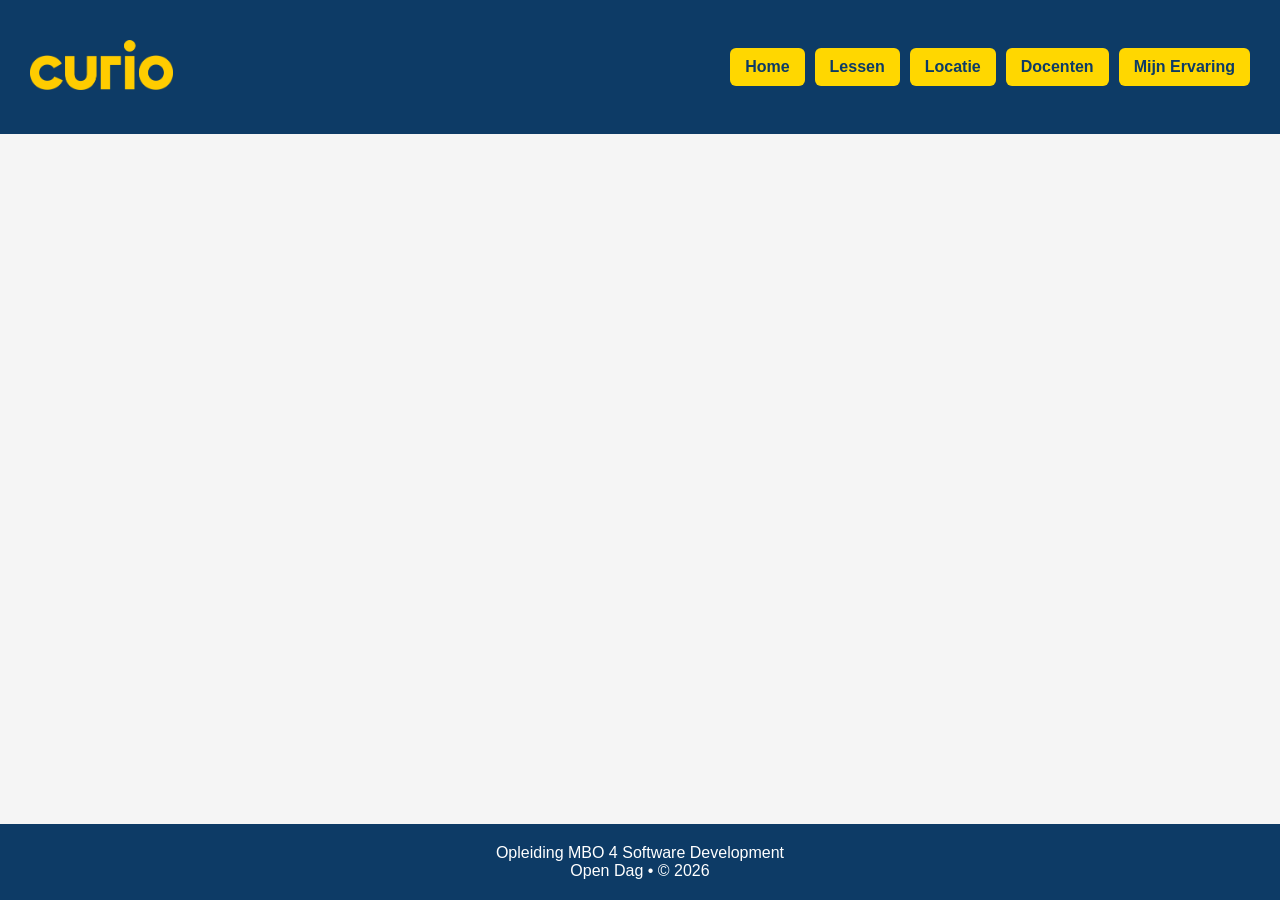
==== docenten.html @ 8d2e8ac8 "button fix" ====
<!DOCTYPE html>
<html lang="nl">
<head>
    <meta charset="UTF-8">
    <meta name="viewport" content="width=device-width, initial-scale=1.0">
    <title>Open Dag - Home</title>
    <link rel="stylesheet" href="css/style.css">
</head>
<body>
    <!-- Header -->
    <header>
        <div class="logo">
            <img src="img/logo.png" alt="Logo" />
        </div>
        <nav>
            <a href="index.html" class="nav-btn">Home</a>
            <a href="lessen.html" class="nav-btn">Lessen</a>
            <a href="locatie.html" class="nav-btn">Locatie</a>
            <a href="docenten.html" class="nav-btn">Docenten</a>
            <a href="ervaring.html" class="nav-btn">Mijn Ervaring</a>
        </nav>
    </header>

    <!-- Footer -->
    <footer>
        <p>Opleiding MBO 4 Software Development</p>
        <p>Open Dag • © 2026</p>
    </footer>
</body>
</html>
---- css/style.css ----
/* --- Basis --- */
* {
    box-sizing: border-box;
    margin: 0;
    padding: 0;
    font-family: Arial, sans-serif;
}

body {
    background-color: #f5f5f5;
    color: #333;
}

/* --- Header & nav-knoppen --- */
header {
    background-color: #0D3B66; /* donkerblauw */
    color: white;
    display: flex;
    justify-content: space-between;
    align-items: center;
    padding: 40px 30px;
}

header .logo img {
    height: 50px;
}

header nav {
    display: flex;
    gap: 10px;
}

header nav .nav-btn {
    background-color: #FFD700; /* geel */
    color: #0D3B66; /* donkerblauw tekst */
    padding: 10px 15px;
    border-radius: 6px;
    text-decoration: none;
    font-weight: bold;
    transition: background-color 0.3s;
}

header nav .nav-btn:hover {
    background-color: #FFC107; /* iets donkerder geel bij hover */
}

/* --- Hero sectie --- */
.hero {
    background-image: url('../img/hero.jpg');
    background-size: cover;
    background-position: center center; /* 👈 DIT is de key */
    background-repeat: no-repeat;
    height: 400px;

    display: flex;
    justify-content: center;
    align-items: center;
    text-align: center;

    color: white;
    position: relative;
}


.hero::after {
    content: "";
    position: absolute;
    top: 0; left: 0; right: 0; bottom: 0;
    background-color: rgba(0,0,0,0.4); /* donkere overlay voor contrast */
}

.hero-content {
    position: relative;
    z-index: 1;
}

.hero h1 {
    font-size: 48px;
    margin-bottom: 15px;
}

.hero p {
    font-size: 20px;
    margin-bottom: 20px;
}

.btn-primary {
    background-color: #FFD700; /* geel */
    color: #0D3B66; /* donkerblauw */
    padding: 14px 32px;
    border-radius: 30px;
    text-decoration: none;
    font-weight: bold;
    font-size: 18px;
    display: inline-block;
    transition: background-color 0.3s, transform 0.2s;
}

.btn-primary:hover {
    background-color: #FFC107;
    transform: translateY(-2px);
}


/* --- Content sectie --- */
.content {
    max-width: 900px;
    margin: 40px auto;
    padding: 0 20px;
}

.content h2 {
    font-size: 32px;
    color: #0D3B66;
    margin-bottom: 15px;
}

.content p {
    font-size: 18px;
    line-height: 1.6;
}

/* --- Footer --- */
html, body {
    height: 100%;
}

body {
    display: flex;
    flex-direction: column;
}

footer {
    background-color: #0D3B66;
    color: white;
    text-align: center;
    padding: 20px;
    margin-top: auto; /* zorgt dat footer onderaan blijft */
}

/* --- Responsive --- */
@media (max-width: 768px) {
    header {
        flex-direction: column;
        align-items: flex-start;
    }

    header nav a {
        margin: 10px 0;
    }

    .hero h1 {
        font-size: 32px;
    }

    .hero p {
        font-size: 16px;
    }
}
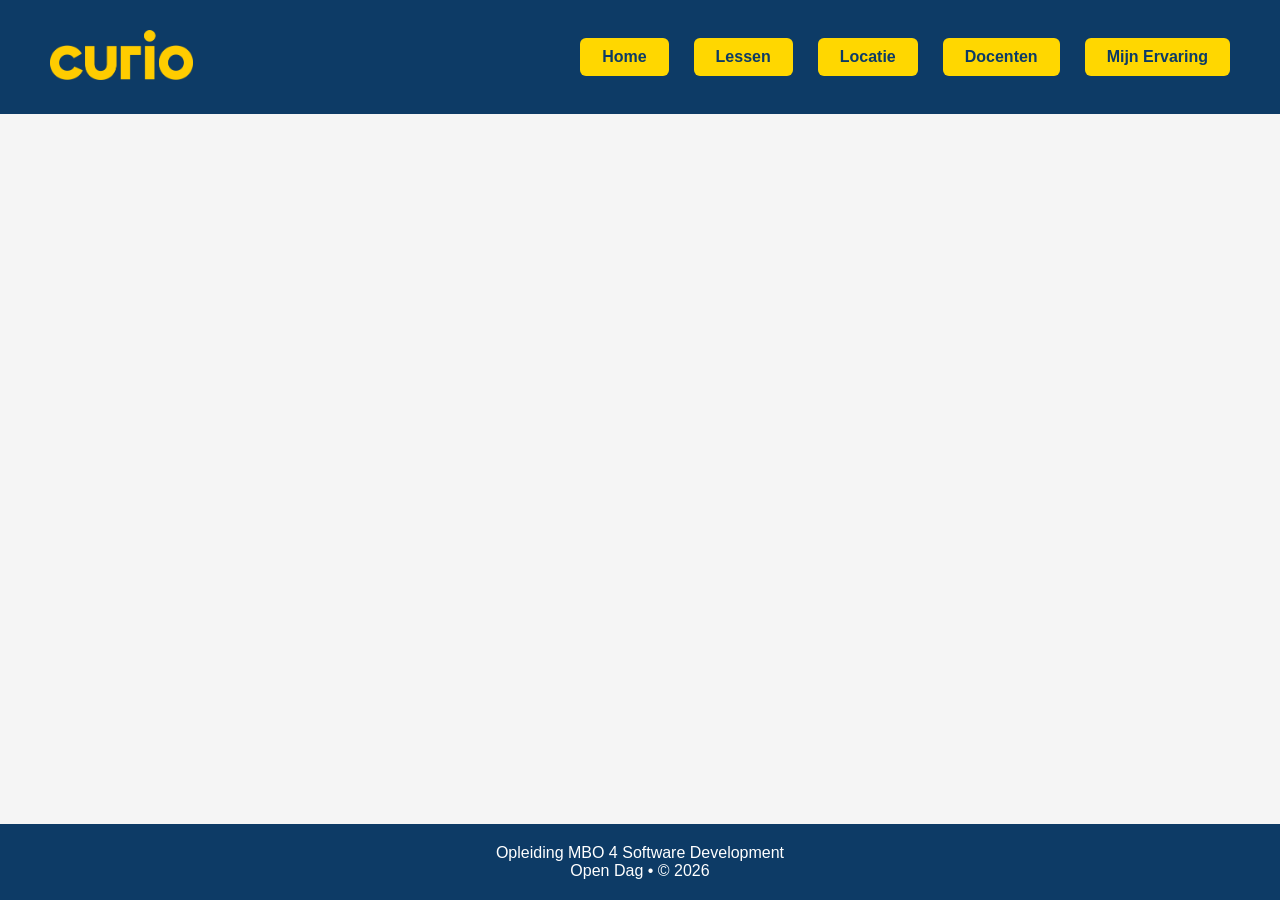
==== commit 42ef2987: "responsive fix" ====
--- a/docenten.html
+++ b/docenten.html
@@ -10,9 +10,10 @@
     <!-- Header -->
     <header>
         <div class="logo">
-            <img src="img/logo.png" alt="Logo" />
+            <img src="img/logo.png" alt="Logo">
         </div>
-        <nav>
+        <div class="hamburger">&#9776;</div>
+        <nav class="nav-menu">
             <a href="index.html" class="nav-btn">Home</a>
             <a href="lessen.html" class="nav-btn">Lessen</a>
             <a href="locatie.html" class="nav-btn">Locatie</a>
@@ -26,5 +27,8 @@
         <p>Opleiding MBO 4 Software Development</p>
         <p>Open Dag • © 2026</p>
     </footer>
+
+    <script src="js/script.js"></script>
+
 </body>
 </html>
--- a/css/style.css
+++ b/css/style.css
@@ -1,4 +1,6 @@
-/* --- Basis --- */
+/* =========================
+   BASIS / RESET
+========================= */
 * {
     box-sizing: border-box;
     margin: 0;
@@ -6,50 +8,69 @@
     font-family: Arial, sans-serif;
 }
 
+html, body {
+    height: 100%;
+}
+
 body {
     background-color: #f5f5f5;
     color: #333;
-}
-
-/* --- Header & nav-knoppen --- */
+    display: flex;
+    flex-direction: column;
+}
+
+/* =========================
+   HEADER + NAV
+========================= */
 header {
-    background-color: #0D3B66; /* donkerblauw */
+    background-color: #0D3B66;
     color: white;
     display: flex;
     justify-content: space-between;
     align-items: center;
-    padding: 40px 30px;
-}
-
-header .logo img {
+    padding: 30px 50px;
+    position: relative;
+}
+
+.logo img {
     height: 50px;
 }
 
-header nav {
-    display: flex;
-    gap: 10px;
-}
-
-header nav .nav-btn {
-    background-color: #FFD700; /* geel */
-    color: #0D3B66; /* donkerblauw tekst */
-    padding: 10px 15px;
+/* Nav menu standaard alleen desktop */
+.nav-menu {
+    display: flex;
+    gap: 25px;
+}
+
+/* Nav buttons */
+.nav-btn {
+    background-color: #FFD700;
+    color: #0D3B66;
+    padding: 10px 22px;
     border-radius: 6px;
     text-decoration: none;
     font-weight: bold;
     transition: background-color 0.3s;
 }
 
-header nav .nav-btn:hover {
-    background-color: #FFC107; /* iets donkerder geel bij hover */
-}
-
-/* --- Hero sectie --- */
+.nav-btn:hover {
+    background-color: #FFC107;
+}
+
+/* Hamburger icoon */
+.hamburger {
+    display: none;
+    font-size: 32px;
+    cursor: pointer;
+}
+
+/* =========================
+   HERO
+========================= */
 .hero {
     background-image: url('../img/hero.jpg');
     background-size: cover;
-    background-position: center center; /* 👈 DIT is de key */
-    background-repeat: no-repeat;
+    background-position: center;
     height: 400px;
 
     display: flex;
@@ -60,13 +81,12 @@
     color: white;
     position: relative;
 }
-
 
 .hero::after {
     content: "";
     position: absolute;
-    top: 0; left: 0; right: 0; bottom: 0;
-    background-color: rgba(0,0,0,0.4); /* donkere overlay voor contrast */
+    inset: 0;
+    background-color: rgba(0,0,0,0.4);
 }
 
 .hero-content {
@@ -85,8 +105,8 @@
 }
 
 .btn-primary {
-    background-color: #FFD700; /* geel */
-    color: #0D3B66; /* donkerblauw */
+    background-color: #FFD700;
+    color: #0D3B66;
     padding: 14px 32px;
     border-radius: 30px;
     text-decoration: none;
@@ -101,52 +121,196 @@
     transform: translateY(-2px);
 }
 
-
-/* --- Content sectie --- */
+/* =========================
+   ALGEMENE CONTENT
+========================= */
+h1 {
+    text-align: center;
+    font-size: 48px;
+    color: #0D3B66;
+    margin-top: 40px;
+}
+
+.divider {
+    width: 80px;
+    height: 4px;
+    background-color: #FFD700;
+    border: none;
+    margin: 10px auto 40px;
+}
+
 .content {
     max-width: 900px;
     margin: 40px auto;
     padding: 0 20px;
 }
 
-.content h2 {
+/* =========================
+   LESSEN
+========================= */
+.lessen-grid {
+    display: grid;
+    grid-template-columns: repeat(auto-fit, minmax(200px, 1fr));
+    gap: 30px;
+    max-width: 1000px;
+    margin: 0 auto 60px;
+    padding: 0 20px;
+}
+
+.card {
+    background-color: white;
+    padding: 50px 20px;
+    border-radius: 15px;
+    box-shadow: 0 6px 16px rgba(0,0,0,0.1);
+    cursor: pointer;
+    text-align: center;
+    transition: transform 0.2s, box-shadow 0.2s;
+}
+
+.card h2 {
     font-size: 32px;
     color: #0D3B66;
+}
+
+.card:hover {
+    transform: translateY(-5px);
+    box-shadow: 0 12px 24px rgba(0,0,0,0.15);
+}
+
+/* =========================
+   MODALS
+========================= */
+.modal {
+    display: none;
+    position: fixed;
+    inset: 0;
+    background-color: rgba(0,0,0,0.6);
+    z-index: 1000;
+}
+
+.modal-content {
+    background-color: white;
+    margin: 10% auto;
+    padding: 30px;
+    border-radius: 12px;
+    max-width: 600px;
+    width: 80%;
+    text-align: center;
+    position: relative;
+}
+
+.close {
+    position: absolute;
+    top: 15px;
+    right: 20px;
+    font-size: 28px;
+    font-weight: bold;
+    cursor: pointer;
+}
+
+.modal-content h2 {
+    color: #0D3B66;
     margin-bottom: 15px;
 }
 
-.content p {
-    font-size: 18px;
+.modal-content p {
+    line-height: 1.5;
+}
+
+/* =========================
+   LOCATIE
+========================= */
+.map-section iframe {
+    width: 100%;
+    height: 400px;
+    border: none;
+}
+
+.locatie-blok {
+    background-color: #0D3B66;
+    border-radius: 20px;
+    padding: 40px;
+    display: flex;
+    gap: 40px;
+    max-width: 1100px;
+    margin: 40px auto 80px;
+    box-shadow: 0 10px 30px rgba(0,0,0,0.15);
+}
+
+.locatie-tekst {
+    flex: 1;
+    color: white;
+}
+
+.locatie-tekst h2 {
+    color: #FFD700;
+    margin-bottom: 10px;
+}
+
+.locatie-tekst p {
     line-height: 1.6;
-}
-
-/* --- Footer --- */
-html, body {
+    margin-bottom: 20px;
+}
+
+.locatie-afbeelding {
+    flex: 1;
+}
+
+.locatie-afbeelding img {
+    width: 100%;
     height: 100%;
-}
-
-body {
-    display: flex;
-    flex-direction: column;
-}
-
+    border-radius: 15px;
+    object-fit: cover;
+}
+
+/* =========================
+   FOOTER
+========================= */
 footer {
     background-color: #0D3B66;
     color: white;
     text-align: center;
     padding: 20px;
-    margin-top: auto; /* zorgt dat footer onderaan blijft */
-}
-
-/* --- Responsive --- */
-@media (max-width: 768px) {
+    margin-top: auto;
+}
+
+/* =========================
+   RESPONSIVE / HAMBURGER
+========================= */
+@media (max-width: 900px) {
     header {
+        flex-wrap: wrap;
+        align-items: center;
+    }
+
+    /* Toon hamburger op mobiel */
+    .hamburger {
+        display: block;
+    }
+
+    /* Verberg menu standaard */
+    .nav-menu {
+        display: none;
+        width: 100%;
         flex-direction: column;
-        align-items: flex-start;
-    }
-
-    header nav a {
-        margin: 10px 0;
+        gap: 15px;
+        margin-top: 15px;
+    }
+
+    /* Menu zichtbaar bij click */
+    .nav-menu.active {
+        display: flex;
+    }
+
+    .nav-btn {
+        width: 100%;
+        text-align: center;
+        padding: 12px 0;
+        border-radius: 0; /* optioneel, full width */
+    }
+
+    .locatie-blok {
+        flex-direction: column;
     }
 
     .hero h1 {
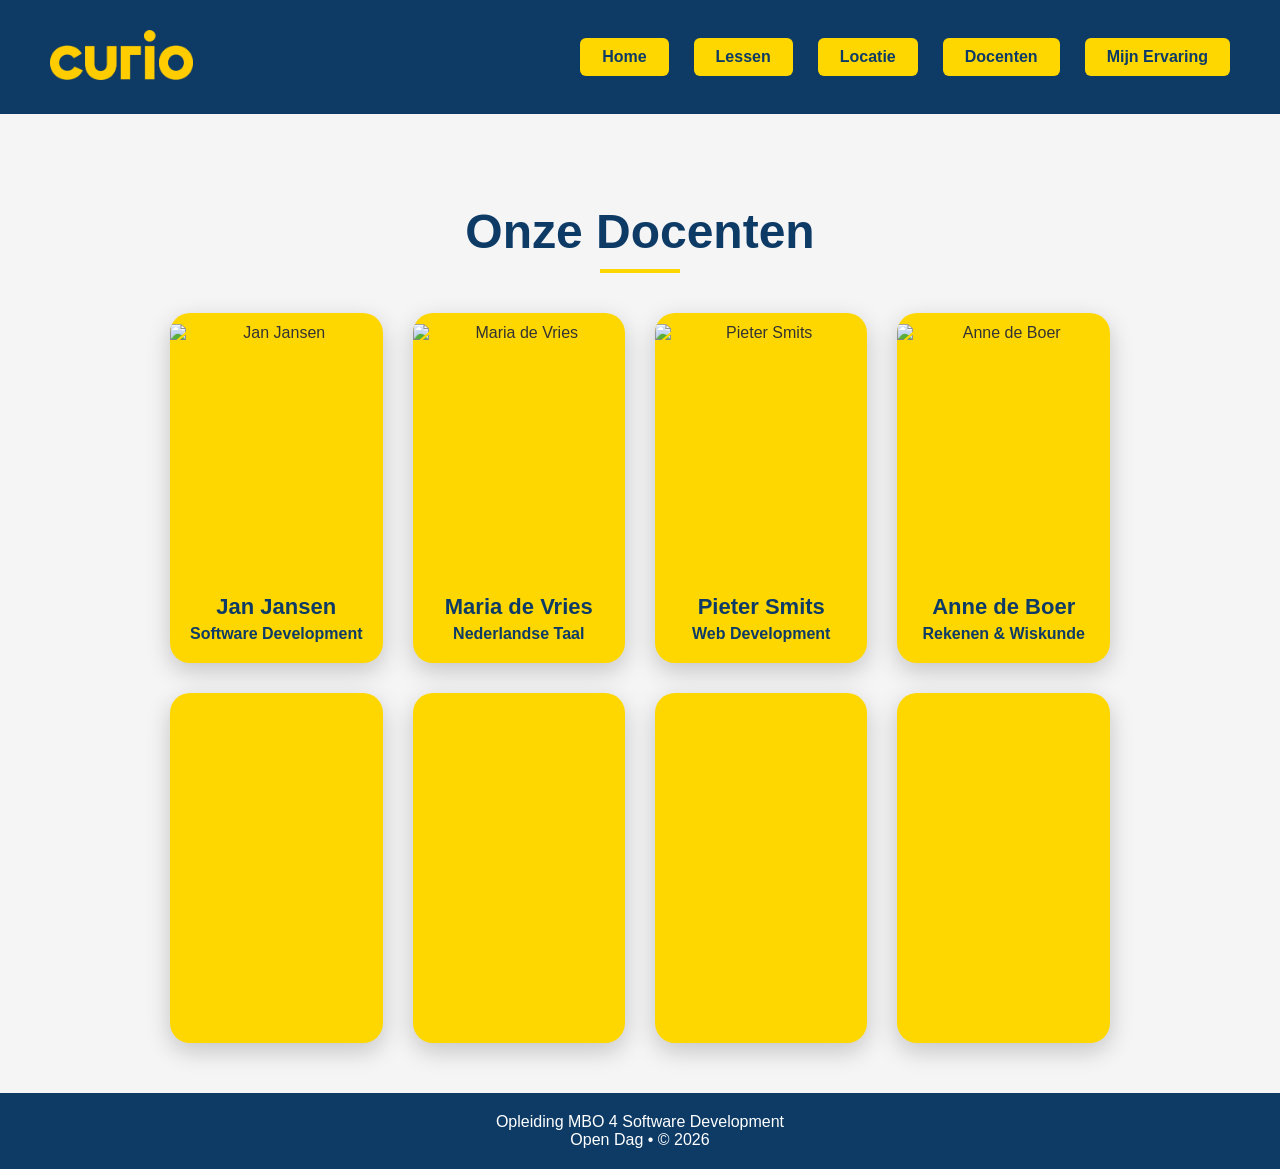
==== commit 18548a40: "bijna volledige paginas" ====
--- a/docenten.html
+++ b/docenten.html
@@ -3,10 +3,11 @@
 <head>
     <meta charset="UTF-8">
     <meta name="viewport" content="width=device-width, initial-scale=1.0">
-    <title>Open Dag - Home</title>
+    <title>Open Dag - Onze Docenten</title>
     <link rel="stylesheet" href="css/style.css">
 </head>
 <body>
+
     <!-- Header -->
     <header>
         <div class="logo">
@@ -22,6 +23,77 @@
         </nav>
     </header>
 
+    <!-- Main content -->
+    <main class="docenten-main">
+        <h1>Onze Docenten</h1>
+        <hr class="divider">
+
+        <div class="docenten-grid">
+            <!-- Rijtje 1 -->
+            <div class="docent-card">
+                <img src="img/docent1.jpg" alt="Jan Jansen">
+                <div class="docent-info">
+                    <h3>Jan Jansen</h3>
+                    <p>Software Development</p>
+                </div>
+            </div>
+
+            <div class="docent-card">
+                <img src="img/docent2.jpg" alt="Maria de Vries">
+                <div class="docent-info">
+                    <h3>Maria de Vries</h3>
+                    <p>Nederlandse Taal</p>
+                </div>
+            </div>
+
+            <div class="docent-card">
+                <img src="img/docent3.jpg" alt="Pieter Smits">
+                <div class="docent-info">
+                    <h3>Pieter Smits</h3>
+                    <p>Web Development</p>
+                </div>
+            </div>
+
+            <div class="docent-card">
+                <img src="img/docent4.jpg" alt="Anne de Boer">
+                <div class="docent-info">
+                    <h3>Anne de Boer</h3>
+                    <p>Rekenen & Wiskunde</p>
+                </div>
+            </div>
+
+            <!-- Rijtje 2 (lege blokken) -->
+            <div class="docent-card">
+                <div class="docent-info">
+                    <h3>&nbsp;</h3>
+                    <p>&nbsp;</p>
+                </div>
+            </div>
+
+            <div class="docent-card">
+                <div class="docent-info">
+                    <h3>&nbsp;</h3>
+                    <p>&nbsp;</p>
+                </div>
+            </div>
+
+            <div class="docent-card">
+                <div class="docent-info">
+                    <h3>&nbsp;</h3>
+                    <p>&nbsp;</p>
+                </div>
+            </div>
+
+            <div class="docent-card">
+                <div class="docent-info">
+                    <h3>&nbsp;</h3>
+                    <p>&nbsp;</p>
+                </div>
+            </div>
+        </div>
+    </main>
+
+
     <!-- Footer -->
     <footer>
         <p>Opleiding MBO 4 Software Development</p>
@@ -29,6 +101,5 @@
     </footer>
 
     <script src="js/script.js"></script>
-
 </body>
 </html>
--- a/css/style.css
+++ b/css/style.css
@@ -97,6 +97,7 @@
 .hero h1 {
     font-size: 48px;
     margin-bottom: 15px;
+    color: white;
 }
 
 .hero p {
@@ -129,6 +130,7 @@
     font-size: 48px;
     color: #0D3B66;
     margin-top: 40px;
+
 }
 
 .divider {
@@ -140,10 +142,22 @@
 }
 
 .content {
-    max-width: 900px;
+    max-width: 700px;
     margin: 40px auto;
     padding: 0 20px;
-}
+    text-align: center;
+}
+
+.content h2{
+    padding-bottom: 15px;
+    font-size:x-large;
+}
+
+.content p{
+    font-size: large;
+    padding: 10px;
+}
+
 
 /* =========================
    LESSEN
@@ -321,3 +335,151 @@
         font-size: 16px;
     }
 }
+
+/* =========================
+   MIJN ERVARING PAGINA - GECENTREERDE BOX
+========================= */
+.ervaring-main {
+    display: flex;
+    justify-content: center;
+    align-items: center;
+    min-height: calc(100vh - 150px); /* header + footer ruimte */
+    padding: 20px;
+}
+
+.ervaring-box {
+    background-color: #FFD700; /* grote gekleurde box */
+    border-radius: 25px;
+    padding: 50px;
+    max-width: 1000px;
+    width: 100%;
+    box-shadow: 0 12px 30px rgba(0,0,0,0.3);
+}
+
+.ervaring-content {
+    display: flex;
+    align-items: center;
+    gap: 40px;
+    flex-wrap: wrap;
+}
+
+.ervaring-tekst {
+    flex: 1 1 400px;
+    color: #0D3B66;
+    text-align: left;
+}
+
+.ervaring-tekst h2 {
+    font-size: 36px;
+    margin-bottom: 10px;
+}
+
+.ervaring-tekst h3 {
+    font-size: 28px;
+    margin-bottom: 5px;
+}
+
+.opleiding {
+    font-size: 18px;
+    font-weight: bold;
+    margin-bottom: 20px;
+}
+
+.ervaring-stuk {
+    font-size: 16px;
+    line-height: 1.6;
+}
+
+.ervaring-foto {
+    flex: 1 1 400px;
+}
+
+.ervaring-foto img {
+    width: 100%;
+    border-radius: 20px;
+    box-shadow: 0 8px 20px rgba(0,0,0,0.2);
+}
+
+/* Responsive */
+@media (max-width: 900px) {
+    .ervaring-content {
+        flex-direction: column;
+        text-align: center;
+    }
+
+    .ervaring-tekst {
+        text-align: center;
+    }
+
+    .ervaring-tekst, .ervaring-foto {
+        flex: 1 1 100%;
+    }
+}
+
+/* =========================
+   DOCENTEN PAGINA
+========================= */
+.docenten-main {
+    max-width: 1200px;
+    margin: 50px auto;
+    padding: 0 20px;
+    text-align: center;
+}
+
+.docenten-grid {
+    display: grid;
+    grid-template-columns: repeat(4, 1fr); /* altijd 4 naast elkaar */
+    gap: 30px;
+    margin-top: 40px;
+}
+
+.docent-card {
+    background-color: #FFD700;
+    border-radius: 20px;
+    overflow: hidden;
+    box-shadow: 0 8px 25px rgba(0,0,0,0.2);
+    transition: transform 0.3s, box-shadow 0.3s;
+    min-height: 350px; /* zo blijven lege blokken groot */
+    display: flex;
+    flex-direction: column;
+    justify-content: flex-end;
+    text-align: center;
+}
+
+.docent-card:hover {
+    transform: translateY(-8px);
+    box-shadow: 0 16px 40px rgba(0,0,0,0.25);
+}
+
+.docent-card img {
+    width: 100%;
+    height: 250px;
+    object-fit: cover;
+}
+
+.docent-info {
+    padding: 20px;
+    color: #0D3B66;
+}
+
+.docent-info h3 {
+    font-size: 22px;
+    margin-bottom: 5px;
+}
+
+.docent-info p {
+    font-size: 16px;
+    font-weight: bold;
+    margin: 0;
+}
+
+/* Responsive */
+@media (max-width: 900px) {
+    .docenten-grid {
+        grid-template-columns: 1fr;
+    }
+
+    .docent-card img {
+        height: 250px;
+    }
+}
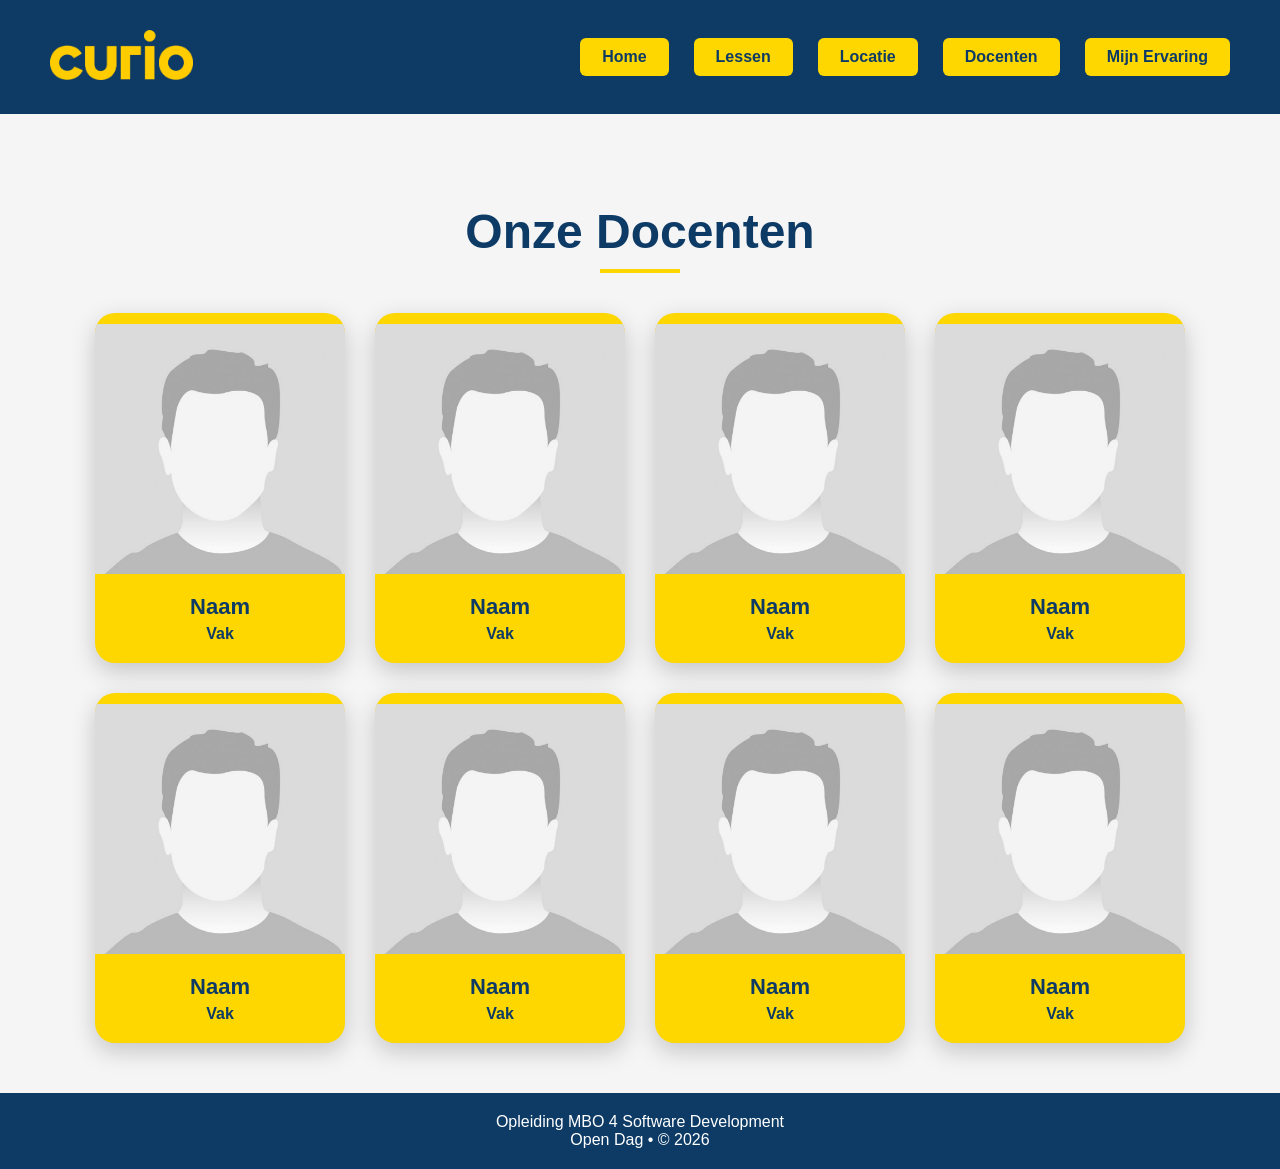
==== commit 9d547ce2: "docneten pagina en persoonlijke ervaring" ====
--- a/docenten.html
+++ b/docenten.html
@@ -29,68 +29,73 @@
         <hr class="divider">
 
         <div class="docenten-grid">
-            <!-- Rijtje 1 -->
+    <!-- Rijtje 1 -->
             <div class="docent-card">
-                <img src="img/docent1.jpg" alt="Jan Jansen">
+                <img src="img/pasfoto-placeholder.jpg" alt="Jan Jansen">
                 <div class="docent-info">
-                    <h3>Jan Jansen</h3>
-                    <p>Software Development</p>
+                    <h3>Naam</h3>
+                    <p>Vak</p>
                 </div>
             </div>
 
             <div class="docent-card">
-                <img src="img/docent2.jpg" alt="Maria de Vries">
+                <img src="img/pasfoto-placeholder.jpg" alt="Maria de Vries">
                 <div class="docent-info">
-                    <h3>Maria de Vries</h3>
-                    <p>Nederlandse Taal</p>
+                    <h3>Naam</h3>
+                    <p>Vak</p>
                 </div>
             </div>
 
             <div class="docent-card">
-                <img src="img/docent3.jpg" alt="Pieter Smits">
+                <img src="img/pasfoto-placeholder.jpg" alt="Pieter Smits">
                 <div class="docent-info">
-                    <h3>Pieter Smits</h3>
-                    <p>Web Development</p>
+                    <h3>Naam</h3>
+                    <p>Vak</p>
                 </div>
             </div>
 
             <div class="docent-card">
-                <img src="img/docent4.jpg" alt="Anne de Boer">
+                <img src="img/pasfoto-placeholder.jpg" alt="Anne de Boer">
                 <div class="docent-info">
-                    <h3>Anne de Boer</h3>
-                    <p>Rekenen & Wiskunde</p>
+                    <h3>Naam</h3>
+                    <p>Vak</p>
                 </div>
             </div>
 
             <!-- Rijtje 2 (lege blokken) -->
             <div class="docent-card">
+                <img src="img/pasfoto-placeholder.jpg" alt="Anne de Boer">
                 <div class="docent-info">
-                    <h3>&nbsp;</h3>
-                    <p>&nbsp;</p>
+                    <h3>Naam</h3>
+                    <p>Vak</p>
                 </div>
             </div>
 
             <div class="docent-card">
+                <img src="img/pasfoto-placeholder.jpg" alt="Anne de Boer">
                 <div class="docent-info">
-                    <h3>&nbsp;</h3>
-                    <p>&nbsp;</p>
+                    <h3>Naam</h3>
+                    <p>Vak</p>
                 </div>
             </div>
 
             <div class="docent-card">
+                <img src="img/pasfoto-placeholder.jpg" alt="Anne de Boer">
                 <div class="docent-info">
-                    <h3>&nbsp;</h3>
-                    <p>&nbsp;</p>
+                    <h3>Naam</h3>
+                    <p>Vak</p>
                 </div>
             </div>
 
             <div class="docent-card">
+                <img src="img/pasfoto-placeholder.jpg" alt="Anne de Boer">
                 <div class="docent-info">
-                    <h3>&nbsp;</h3>
-                    <p>&nbsp;</p>
+                    <h3>Naam</h3>
+                    <p>Vak</p>
                 </div>
             </div>
         </div>
+
     </main>
 
 
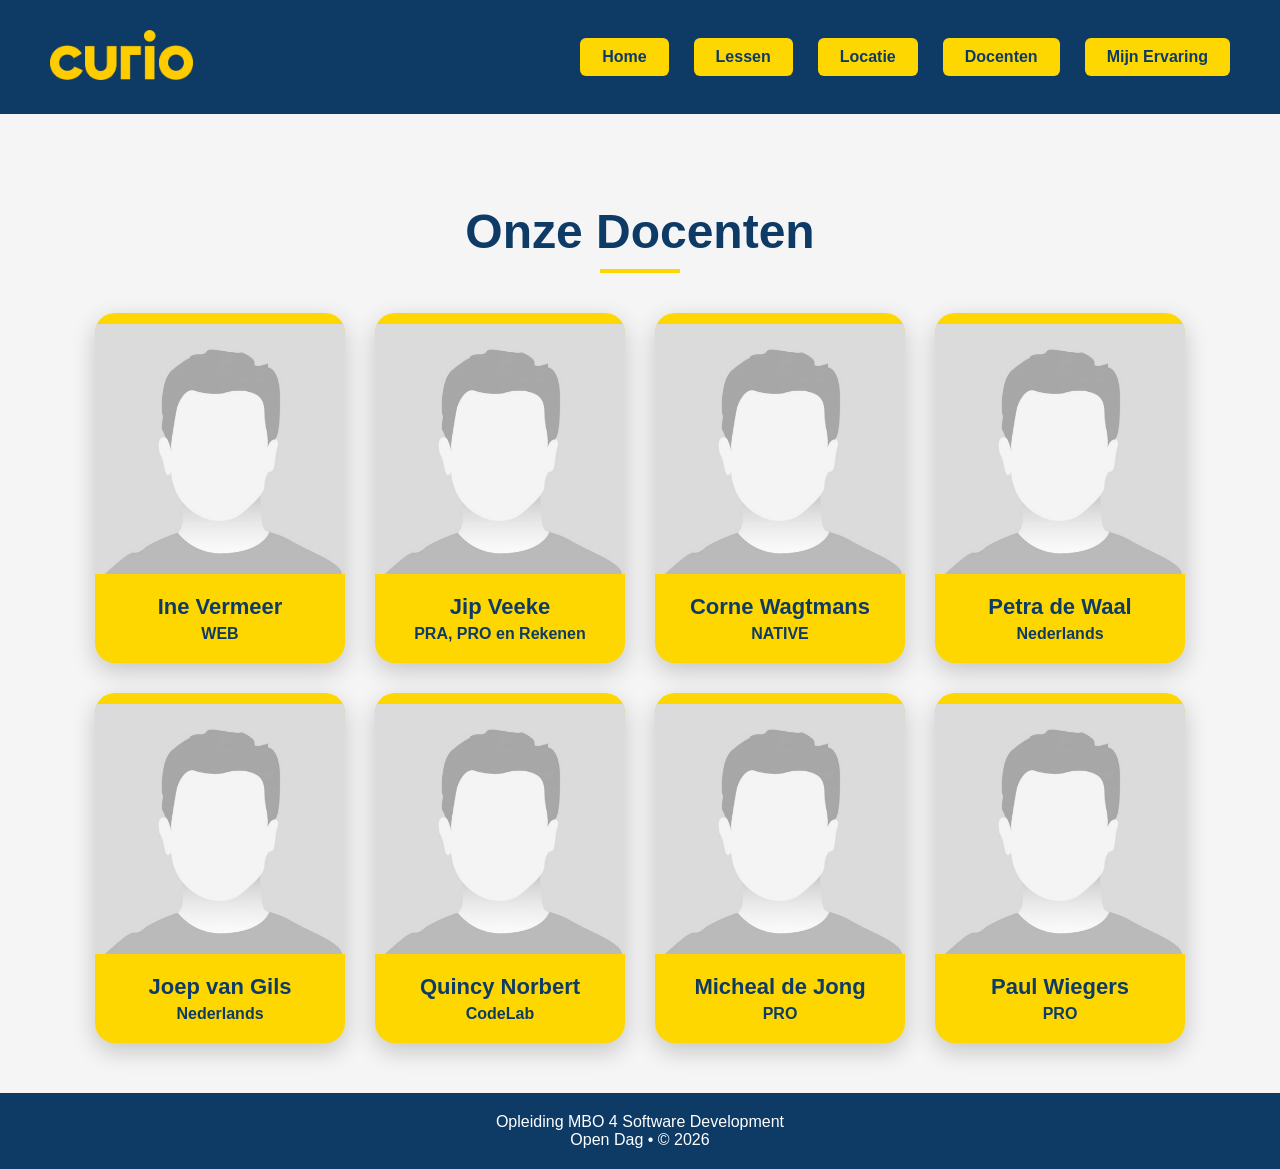
==== commit 72bb11bd: "Docenten namen en vakken toegevoegd" ====
--- a/docenten.html
+++ b/docenten.html
@@ -33,32 +33,32 @@
             <div class="docent-card">
                 <img src="img/pasfoto-placeholder.jpg" alt="Jan Jansen">
                 <div class="docent-info">
-                    <h3>Naam</h3>
-                    <p>Vak</p>
+                    <h3>Ine Vermeer</h3>
+                    <p>WEB</p>
                 </div>
             </div>
 
             <div class="docent-card">
                 <img src="img/pasfoto-placeholder.jpg" alt="Maria de Vries">
                 <div class="docent-info">
-                    <h3>Naam</h3>
-                    <p>Vak</p>
+                    <h3>Jip Veeke</h3>
+                    <p>PRA, PRO en Rekenen</p>
                 </div>
             </div>
 
             <div class="docent-card">
                 <img src="img/pasfoto-placeholder.jpg" alt="Pieter Smits">
                 <div class="docent-info">
-                    <h3>Naam</h3>
-                    <p>Vak</p>
+                    <h3>Corne Wagtmans</h3>
+                    <p>NATIVE</p>
                 </div>
             </div>
 
             <div class="docent-card">
                 <img src="img/pasfoto-placeholder.jpg" alt="Anne de Boer">
                 <div class="docent-info">
-                    <h3>Naam</h3>
-                    <p>Vak</p>
+                    <h3>Petra de Waal</h3>
+                    <p>Nederlands</p>
                 </div>
             </div>
 
@@ -66,32 +66,32 @@
             <div class="docent-card">
                 <img src="img/pasfoto-placeholder.jpg" alt="Anne de Boer">
                 <div class="docent-info">
-                    <h3>Naam</h3>
-                    <p>Vak</p>
+                    <h3>Joep van Gils</h3>
+                    <p>Nederlands</p>
                 </div>
             </div>
 
             <div class="docent-card">
                 <img src="img/pasfoto-placeholder.jpg" alt="Anne de Boer">
                 <div class="docent-info">
-                    <h3>Naam</h3>
-                    <p>Vak</p>
+                    <h3>Quincy Norbert</h3>
+                    <p>CodeLab</p>
                 </div>
             </div>
 
             <div class="docent-card">
                 <img src="img/pasfoto-placeholder.jpg" alt="Anne de Boer">
                 <div class="docent-info">
-                    <h3>Naam</h3>
-                    <p>Vak</p>
+                    <h3>Micheal de Jong</h3>
+                    <p>PRO</p>
                 </div>
             </div>
 
             <div class="docent-card">
                 <img src="img/pasfoto-placeholder.jpg" alt="Anne de Boer">
                 <div class="docent-info">
-                    <h3>Naam</h3>
-                    <p>Vak</p>
+                    <h3>Paul Wiegers</h3>
+                    <p>PRO</p>
                 </div>
             </div>
         </div>
--- a/css/style.css
+++ b/css/style.css
@@ -72,12 +72,10 @@
     background-size: cover;
     background-position: center;
     height: 400px;
-
     display: flex;
     justify-content: center;
     align-items: center;
     text-align: center;
-
     color: white;
     position: relative;
 }
@@ -130,7 +128,6 @@
     font-size: 48px;
     color: #0D3B66;
     margin-top: 40px;
-
 }
 
 .divider {
@@ -158,37 +155,56 @@
     padding: 10px;
 }
 
-
-/* =========================
-   LESSEN
+/* =========================
+   LESSEN PAGINA
 ========================= */
 .lessen-grid {
     display: grid;
-    grid-template-columns: repeat(auto-fit, minmax(200px, 1fr));
+    grid-template-columns: repeat(3, 1fr);
     gap: 30px;
-    max-width: 1000px;
-    margin: 0 auto 60px;
+    max-width: 1100px;
+    margin: 0 auto 80px;
     padding: 0 20px;
 }
 
 .card {
-    background-color: white;
-    padding: 50px 20px;
-    border-radius: 15px;
-    box-shadow: 0 6px 16px rgba(0,0,0,0.1);
+    background: linear-gradient(145deg, #FFD700, #FFC107);
+    border-radius: 25px;
+    padding: 40px 20px;
+    text-align: center;
     cursor: pointer;
-    text-align: center;
-    transition: transform 0.2s, box-shadow 0.2s;
+    color: #0D3B66;
+    font-weight: bold;
+    font-size: 24px;
+    box-shadow: 0 8px 20px rgba(0,0,0,0.2);
+    position: relative;
+    overflow: hidden;
+    transition: transform 0.3s, box-shadow 0.3s;
 }
 
 .card h2 {
-    font-size: 32px;
     color: #0D3B66;
 }
 
 .card:hover {
-    transform: translateY(-5px);
-    box-shadow: 0 12px 24px rgba(0,0,0,0.15);
+    transform: translateY(-8px) scale(1.05);
+    box-shadow: 0 18px 40px rgba(0,0,0,0.3);
+}
+
+.card::after {
+    content: '';
+    position: absolute;
+    width: 120%;
+    height: 120%;
+    top: -10%;
+    left: -10%;
+    background: rgba(255,255,255,0.15);
+    transform: rotate(45deg);
+    transition: all 0.5s ease;
+}
+
+.card:hover::after {
+    transform: rotate(0deg) scale(1.2);
 }
 
 /* =========================
@@ -198,41 +214,78 @@
     display: none;
     position: fixed;
     inset: 0;
-    background-color: rgba(0,0,0,0.6);
+    background-color: rgba(0,0,0,0.6); /* donker overlay */
     z-index: 1000;
+    opacity: 0;
+    transition: opacity 0.3s ease;
+    backdrop-filter: blur(4px); /* licht blur effect */
+}
+
+.modal.active {
+    display: block;
+    opacity: 1;
 }
 
 .modal-content {
-    background-color: white;
-    margin: 10% auto;
-    padding: 30px;
-    border-radius: 12px;
-    max-width: 600px;
-    width: 80%;
-    text-align: center;
-    position: relative;
-}
+    background: linear-gradient(135deg, #0D3B66, #1E4D8B); /* mooi blauw */
+    color: white;
+    border-radius: 25px;
+    max-width: 650px;
+    width: 90%;
+    margin: 8% auto;
+    padding: 40px 30px;
+    text-align: center;
+    box-shadow: 0 15px 50px rgba(0,0,0,0.4);
+    transform: translateY(-20px);
+    transition: transform 0.3s ease;
+}
+
+.modal.active .modal-content {
+    transform: translateY(0);
+}
+
+.modal-content h2 {
+    font-size: 28px;
+    color: #FFD700; /* goud accent */
+    margin-bottom: 20px;
+    text-shadow: 1px 1px 2px rgba(0,0,0,0.4);
+}
+
+.modal-content p {
+    font-size: 16px;
+    line-height: 1.6;
+    color: #f0f0f0;
+    margin-bottom: 0;
+}
+
 
 .close {
     position: absolute;
     top: 15px;
     right: 20px;
-    font-size: 28px;
+    font-size: 30px;
     font-weight: bold;
+    color: #FFD700;
     cursor: pointer;
-}
-
-.modal-content h2 {
-    color: #0D3B66;
-    margin-bottom: 15px;
-}
-
-.modal-content p {
-    line-height: 1.5;
-}
-
-/* =========================
-   LOCATIE
+    transition: transform 0.2s, color 0.2s;
+}
+
+.close:hover {
+    color: #fff;
+    transform: scale(1.2);
+}
+
+.modal-content::-webkit-scrollbar {
+    width: 6px;
+}
+
+.modal-content::-webkit-scrollbar-thumb {
+    background-color: #FFD700;
+    border-radius: 3px;
+}
+
+/* =========================
+   LOCATIE PAGINA
 ========================= */
 .map-section iframe {
     width: 100%;
@@ -278,6 +331,127 @@
 }
 
 /* =========================
+   MIJN ERVARING
+========================= */
+.ervaring-main {
+    display: flex;
+    justify-content: center;
+    align-items: center;
+    min-height: calc(100vh - 150px);
+    padding: 20px;
+}
+
+.ervaring-box {
+    background-color: #FFD700;
+    border-radius: 25px;
+    padding: 50px;
+    max-width: 1000px;
+    width: 100%;
+    box-shadow: 0 12px 30px rgba(0,0,0,0.3);
+}
+
+.ervaring-content {
+    display: flex;
+    align-items: center;
+    gap: 40px;
+    flex-wrap: wrap;
+}
+
+.ervaring-tekst {
+    flex: 1 1 400px;
+    color: #0D3B66;
+    text-align: left;
+}
+
+.ervaring-tekst h2 {
+    font-size: 36px;
+    margin-bottom: 10px;
+}
+
+.ervaring-tekst h3 {
+    font-size: 28px;
+    margin-bottom: 5px;
+}
+
+.opleiding {
+    font-size: 18px;
+    font-weight: bold;
+    margin-bottom: 20px;
+}
+
+.ervaring-stuk {
+    font-size: 16px;
+    line-height: 1.6;
+}
+
+.ervaring-foto {
+    flex: 1 1 400px;
+}
+
+.ervaring-foto img {
+    width: 100%;
+    border-radius: 20px;
+    box-shadow: 0 8px 20px rgba(0,0,0,0.2);
+}
+
+/* =========================
+   DOCENTEN PAGINA
+========================= */
+.docenten-main {
+    max-width: 1200px;
+    margin: 50px auto;
+    padding: 0 20px;
+    text-align: center;
+}
+
+.docenten-grid {
+    display: grid;
+    grid-template-columns: repeat(4, 1fr);
+    gap: 30px;
+    margin-top: 40px;
+}
+
+.docent-card {
+    background-color: #FFD700;
+    border-radius: 20px;
+    overflow: hidden;
+    box-shadow: 0 8px 25px rgba(0,0,0,0.2);
+    transition: transform 0.3s, box-shadow 0.3s;
+    min-height: 350px;
+    display: flex;
+    flex-direction: column;
+    justify-content: flex-end;
+    text-align: center;
+}
+
+.docent-card:hover {
+    transform: translateY(-8px);
+    box-shadow: 0 16px 40px rgba(0,0,0,0.25);
+}
+
+.docent-card img {
+    width: 100%;
+    height: 250px;
+    object-fit: cover;
+}
+
+.docent-info {
+    padding: 20px;
+    color: #0D3B66;
+}
+
+.docent-info h3 {
+    font-size: 22px;
+    margin-bottom: 5px;
+}
+
+.docent-info p {
+    font-size: 16px;
+    font-weight: bold;
+    margin: 0;
+}
+
+/* =========================
    FOOTER
 ========================= */
 footer {
@@ -292,17 +466,17 @@
    RESPONSIVE / HAMBURGER
 ========================= */
 @media (max-width: 900px) {
+    /* HEADER & NAV */
     header {
         flex-wrap: wrap;
         align-items: center;
-    }
-
-    /* Toon hamburger op mobiel */
+        padding: 20px 30px;
+    }
+
     .hamburger {
         display: block;
     }
 
-    /* Verberg menu standaard */
     .nav-menu {
         display: none;
         width: 100%;
@@ -311,7 +485,6 @@
         margin-top: 15px;
     }
 
-    /* Menu zichtbaar bij click */
     .nav-menu.active {
         display: flex;
     }
@@ -320,161 +493,65 @@
         width: 100%;
         text-align: center;
         padding: 12px 0;
-        border-radius: 0; /* optioneel, full width */
-    }
-
+        border-radius: 0;
+    }
+
+    /* LESSEN GRID */
+    .lessen-grid {
+        grid-template-columns: 1fr;
+    }
+
+    /* MIJN ERVARING */
+    .ervaring-main {
+        padding: 20px 10px;
+        min-height: auto;
+    }
+
+    .ervaring-box {
+        padding: 30px 20px;
+    }
+
+    .ervaring-content {
+        flex-direction: column;
+        gap: 25px;
+        text-align: center;
+    }
+
+    .ervaring-tekst {
+        flex: 1 1 100%;
+        text-align: center;
+    }
+
+    .ervaring-foto {
+        flex: 1 1 100%;
+    }
+
+    .ervaring-foto img {
+        width: 80%;
+        max-width: 350px;
+        margin: 0 auto;
+        display: block;
+    }
+
+    .ervaring-tekst h2 {
+        font-size: 28px;
+    }
+
+    .ervaring-tekst h3 {
+        font-size: 22px;
+    }
+
+    .ervaring-stuk {
+        font-size: 15px;
+        line-height: 1.5;
+    }
+
+    /* LOCATIE PAGINA */
     .locatie-blok {
         flex-direction: column;
     }
 
-    .hero h1 {
-        font-size: 32px;
-    }
-
-    .hero p {
-        font-size: 16px;
-    }
-}
-
-/* =========================
-   MIJN ERVARING PAGINA - GECENTREERDE BOX
-========================= */
-.ervaring-main {
-    display: flex;
-    justify-content: center;
-    align-items: center;
-    min-height: calc(100vh - 150px); /* header + footer ruimte */
-    padding: 20px;
-}
-
-.ervaring-box {
-    background-color: #FFD700; /* grote gekleurde box */
-    border-radius: 25px;
-    padding: 50px;
-    max-width: 1000px;
-    width: 100%;
-    box-shadow: 0 12px 30px rgba(0,0,0,0.3);
-}
-
-.ervaring-content {
-    display: flex;
-    align-items: center;
-    gap: 40px;
-    flex-wrap: wrap;
-}
-
-.ervaring-tekst {
-    flex: 1 1 400px;
-    color: #0D3B66;
-    text-align: left;
-}
-
-.ervaring-tekst h2 {
-    font-size: 36px;
-    margin-bottom: 10px;
-}
-
-.ervaring-tekst h3 {
-    font-size: 28px;
-    margin-bottom: 5px;
-}
-
-.opleiding {
-    font-size: 18px;
-    font-weight: bold;
-    margin-bottom: 20px;
-}
-
-.ervaring-stuk {
-    font-size: 16px;
-    line-height: 1.6;
-}
-
-.ervaring-foto {
-    flex: 1 1 400px;
-}
-
-.ervaring-foto img {
-    width: 100%;
-    border-radius: 20px;
-    box-shadow: 0 8px 20px rgba(0,0,0,0.2);
-}
-
-/* Responsive */
-@media (max-width: 900px) {
-    .ervaring-content {
-        flex-direction: column;
-        text-align: center;
-    }
-
-    .ervaring-tekst {
-        text-align: center;
-    }
-
-    .ervaring-tekst, .ervaring-foto {
-        flex: 1 1 100%;
-    }
-}
-
-/* =========================
-   DOCENTEN PAGINA
-========================= */
-.docenten-main {
-    max-width: 1200px;
-    margin: 50px auto;
-    padding: 0 20px;
-    text-align: center;
-}
-
-.docenten-grid {
-    display: grid;
-    grid-template-columns: repeat(4, 1fr); /* altijd 4 naast elkaar */
-    gap: 30px;
-    margin-top: 40px;
-}
-
-.docent-card {
-    background-color: #FFD700;
-    border-radius: 20px;
-    overflow: hidden;
-    box-shadow: 0 8px 25px rgba(0,0,0,0.2);
-    transition: transform 0.3s, box-shadow 0.3s;
-    min-height: 350px; /* zo blijven lege blokken groot */
-    display: flex;
-    flex-direction: column;
-    justify-content: flex-end;
-    text-align: center;
-}
-
-.docent-card:hover {
-    transform: translateY(-8px);
-    box-shadow: 0 16px 40px rgba(0,0,0,0.25);
-}
-
-.docent-card img {
-    width: 100%;
-    height: 250px;
-    object-fit: cover;
-}
-
-.docent-info {
-    padding: 20px;
-    color: #0D3B66;
-}
-
-.docent-info h3 {
-    font-size: 22px;
-    margin-bottom: 5px;
-}
-
-.docent-info p {
-    font-size: 16px;
-    font-weight: bold;
-    margin: 0;
-}
-
-/* Responsive */
-@media (max-width: 900px) {
+    /* DOCENTEN PAGINA */
     .docenten-grid {
         grid-template-columns: 1fr;
     }
@@ -482,4 +559,8 @@
     .docent-card img {
         height: 250px;
     }
-}
+
+    .docent-info {
+        padding: 15px;
+    }
+}
